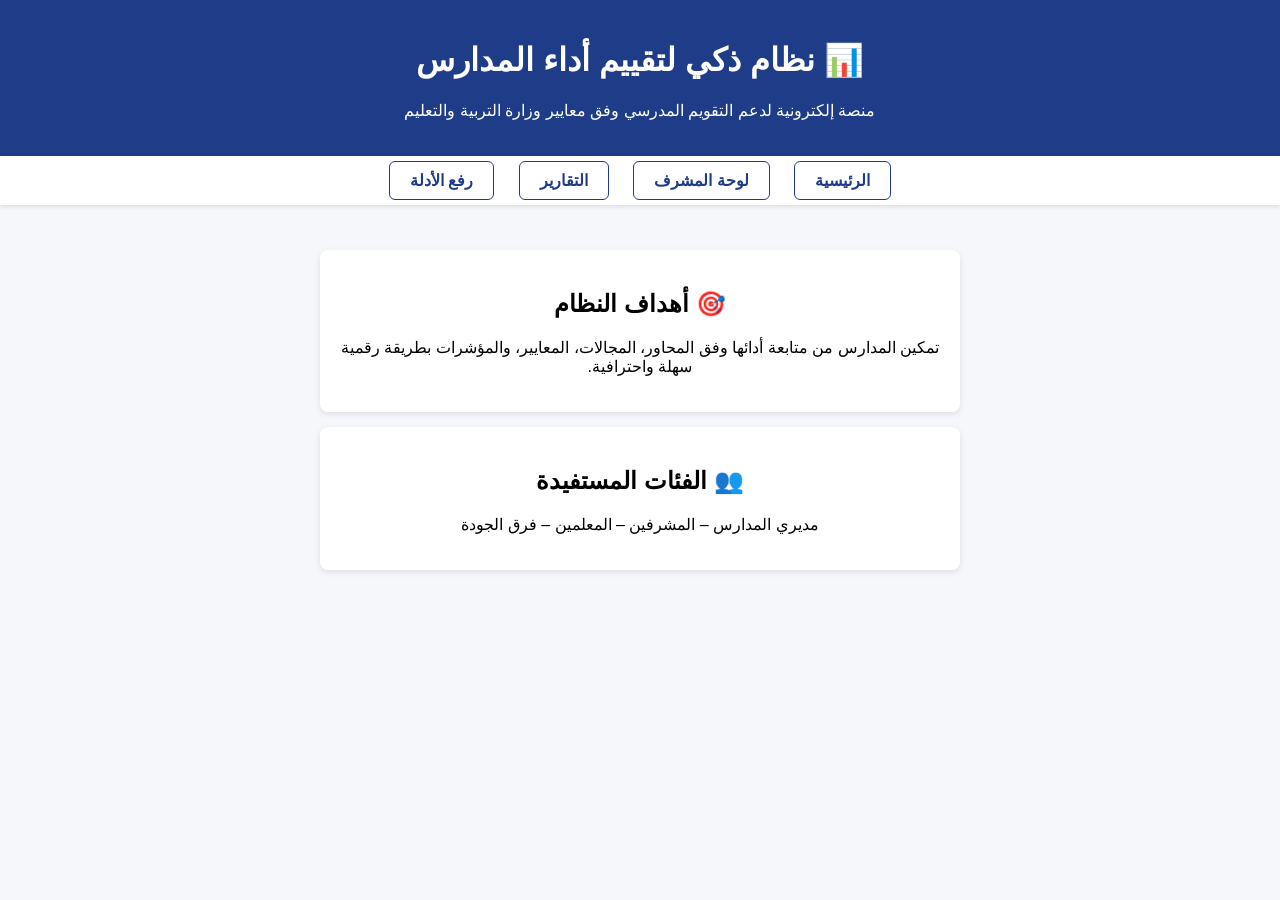
==== index.html @ 335fc374 "index.html" ====
<!DOCTYPE html>
<html lang="ar" dir="rtl">
<head>
  <meta charset="UTF-8">
  <title>نظام ذكي لتقييم أداء المدارس</title>
  <style>
    body {
      font-family: "Tahoma", Arial;
      background: #f5f7fa;
      margin: 0;
      padding: 0;
    }

    header {
      background: #1f3c88;
      color: white;
      padding: 20px;
      text-align: center;
    }

    nav {
      background: #ffffff;
      padding: 15px;
      text-align: center;
      box-shadow: 0 2px 4px rgba(0,0,0,0.1);
    }

    nav a {
      margin: 10px;
      padding: 10px 20px;
      text-decoration: none;
      color: #1f3c88;
      border: 1px solid #1f3c88;
      border-radius: 6px;
      font-weight: bold;
    }

    nav a:hover {
      background: #1f3c88;
      color: white;
    }

    main {
      padding: 30px;
      text-align: center;
    }

    .box {
      background: white;
      padding: 20px;
      margin: 15px auto;
      max-width: 600px;
      border-radius: 8px;
      box-shadow: 0 2px 6px rgba(0,0,0,0.1);
    }
  </style>
</head>

<body>

  <header>
    <h1>📊 نظام ذكي لتقييم أداء المدارس</h1>
    <p>منصة إلكترونية لدعم التقويم المدرسي وفق معايير وزارة التربية والتعليم</p>
  </header>

  <nav>
    <a href="index.html">الرئيسية</a>
    <a href="supervisor.html">لوحة المشرف</a>
    <a href="report.html">التقارير</a>
    <a href="upload.html">رفع الأدلة</a>
  </nav>

  <main>
    <div class="box">
      <h2>🎯 أهداف النظام</h2>
      <p>
        تمكين المدارس من متابعة أدائها وفق المحاور، المجالات، المعايير، والمؤشرات
        بطريقة رقمية سهلة واحترافية.
      </p>
    </div>

    <div class="box">
      <h2>👥 الفئات المستفيدة</h2>
      <p>
        مديري المدارس – المشرفين – المعلمين – فرق الجودة
      </p>
    </div>
  </main>

</body>
</html>
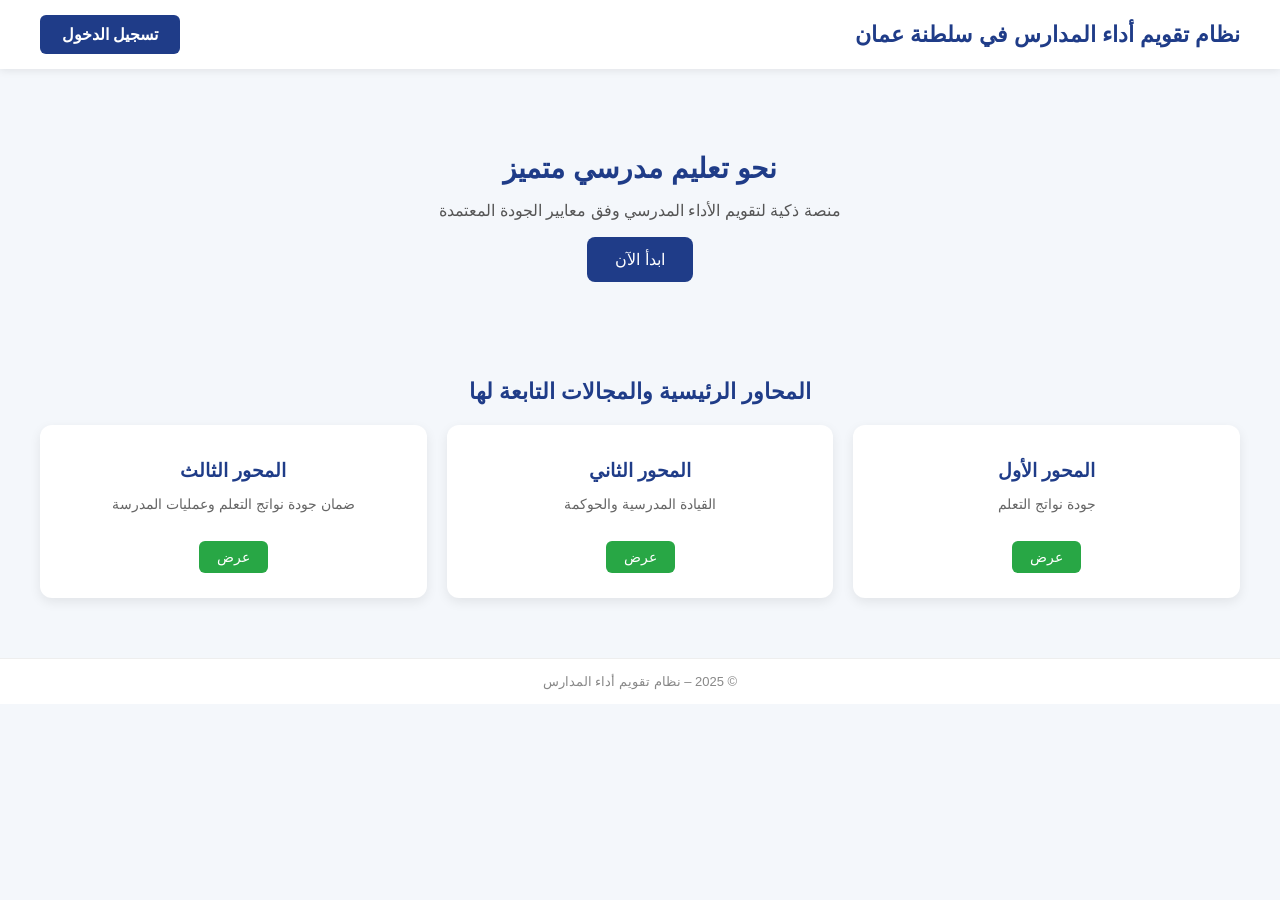
==== commit c3b62421: "index.html" ====
--- a/index.html
+++ b/index.html
@@ -2,90 +2,156 @@
 <html lang="ar" dir="rtl">
 <head>
   <meta charset="UTF-8">
-  <title>نظام ذكي لتقييم أداء المدارس</title>
+  <title>نظام تقويم أداء المدارس</title>
   <style>
     body {
+      margin: 0;
       font-family: "Tahoma", Arial;
-      background: #f5f7fa;
-      margin: 0;
-      padding: 0;
+      background: #f4f7fb;
+      color: #333;
     }
 
     header {
-      background: #1f3c88;
-      color: white;
-      padding: 20px;
-      text-align: center;
+      background: #ffffff;
+      padding: 15px 40px;
+      display: flex;
+      justify-content: space-between;
+      align-items: center;
+      box-shadow: 0 2px 8px rgba(0,0,0,0.08);
     }
 
-    nav {
-      background: #ffffff;
-      padding: 15px;
-      text-align: center;
-      box-shadow: 0 2px 4px rgba(0,0,0,0.1);
+    header h1 {
+      margin: 0;
+      font-size: 22px;
+      color: #1f3c88;
     }
 
-    nav a {
-      margin: 10px;
-      padding: 10px 20px;
+    .login-btn {
+      background: #1f3c88;
+      color: #fff;
+      padding: 10px 22px;
+      border-radius: 6px;
       text-decoration: none;
-      color: #1f3c88;
-      border: 1px solid #1f3c88;
-      border-radius: 6px;
       font-weight: bold;
     }
 
-    nav a:hover {
-      background: #1f3c88;
-      color: white;
+    .hero {
+      text-align: center;
+      padding: 60px 20px;
     }
 
-    main {
-      padding: 30px;
-      text-align: center;
+    .hero h2 {
+      font-size: 28px;
+      margin-bottom: 10px;
+      color: #1f3c88;
     }
 
-    .box {
-      background: white;
-      padding: 20px;
-      margin: 15px auto;
-      max-width: 600px;
+    .hero p {
+      font-size: 16px;
+      color: #555;
+      margin-bottom: 30px;
+    }
+
+    .hero a {
+      background: #1f3c88;
+      color: #fff;
+      padding: 14px 28px;
       border-radius: 8px;
-      box-shadow: 0 2px 6px rgba(0,0,0,0.1);
+      text-decoration: none;
+      font-size: 16px;
+    }
+
+    .section-title {
+      text-align: center;
+      margin: 50px 0 20px;
+      font-size: 22px;
+      color: #1f3c88;
+    }
+
+    .cards {
+      display: grid;
+      grid-template-columns: repeat(auto-fit, minmax(260px, 1fr));
+      gap: 20px;
+      padding: 0 40px 60px;
+    }
+
+    .card {
+      background: #ffffff;
+      border-radius: 12px;
+      padding: 25px;
+      text-align: center;
+      box-shadow: 0 4px 12px rgba(0,0,0,0.08);
+    }
+
+    .card h3 {
+      margin: 10px 0;
+      color: #1f3c88;
+    }
+
+    .card p {
+      font-size: 14px;
+      color: #666;
+    }
+
+    .card a {
+      display: inline-block;
+      margin-top: 15px;
+      background: #28a745;
+      color: #fff;
+      padding: 8px 18px;
+      border-radius: 6px;
+      text-decoration: none;
+      font-size: 14px;
+    }
+
+    footer {
+      background: #ffffff;
+      text-align: center;
+      padding: 15px;
+      color: #888;
+      font-size: 13px;
+      border-top: 1px solid #eee;
     }
   </style>
 </head>
-
 <body>
 
   <header>
-    <h1>📊 نظام ذكي لتقييم أداء المدارس</h1>
-    <p>منصة إلكترونية لدعم التقويم المدرسي وفق معايير وزارة التربية والتعليم</p>
+    <h1>نظام تقويم أداء المدارس في سلطنة عمان</h1>
+    <a href="login.html" class="login-btn">تسجيل الدخول</a>
   </header>
 
-  <nav>
-    <a href="index.html">الرئيسية</a>
-    <a href="supervisor.html">لوحة المشرف</a>
-    <a href="report.html">التقارير</a>
-    <a href="upload.html">رفع الأدلة</a>
-  </nav>
+  <section class="hero">
+    <h2>نحو تعليم مدرسي متميز</h2>
+    <p>منصة ذكية لتقويم الأداء المدرسي وفق معايير الجودة المعتمدة</p>
+    <a href="login.html">ابدأ الآن</a>
+  </section>
 
-  <main>
-    <div class="box">
-      <h2>🎯 أهداف النظام</h2>
-      <p>
-        تمكين المدارس من متابعة أدائها وفق المحاور، المجالات، المعايير، والمؤشرات
-        بطريقة رقمية سهلة واحترافية.
-      </p>
+  <h3 class="section-title">المحاور الرئيسية والمجالات التابعة لها</h3>
+
+  <section class="cards">
+    <div class="card">
+      <h3>المحور الأول</h3>
+      <p>جودة نواتج التعلم</p>
+      <a href="#">عرض</a>
     </div>
 
-    <div class="box">
-      <h2>👥 الفئات المستفيدة</h2>
-      <p>
-        مديري المدارس – المشرفين – المعلمين – فرق الجودة
-      </p>
+    <div class="card">
+      <h3>المحور الثاني</h3>
+      <p>القيادة المدرسية والحوكمة</p>
+      <a href="#">عرض</a>
     </div>
-  </main>
+
+    <div class="card">
+      <h3>المحور الثالث</h3>
+      <p>ضمان جودة نواتج التعلم وعمليات المدرسة</p>
+      <a href="#">عرض</a>
+    </div>
+  </section>
+
+  <footer>
+    © 2025 – نظام تقويم أداء المدارس
+  </footer>
 
 </body>
 </html>
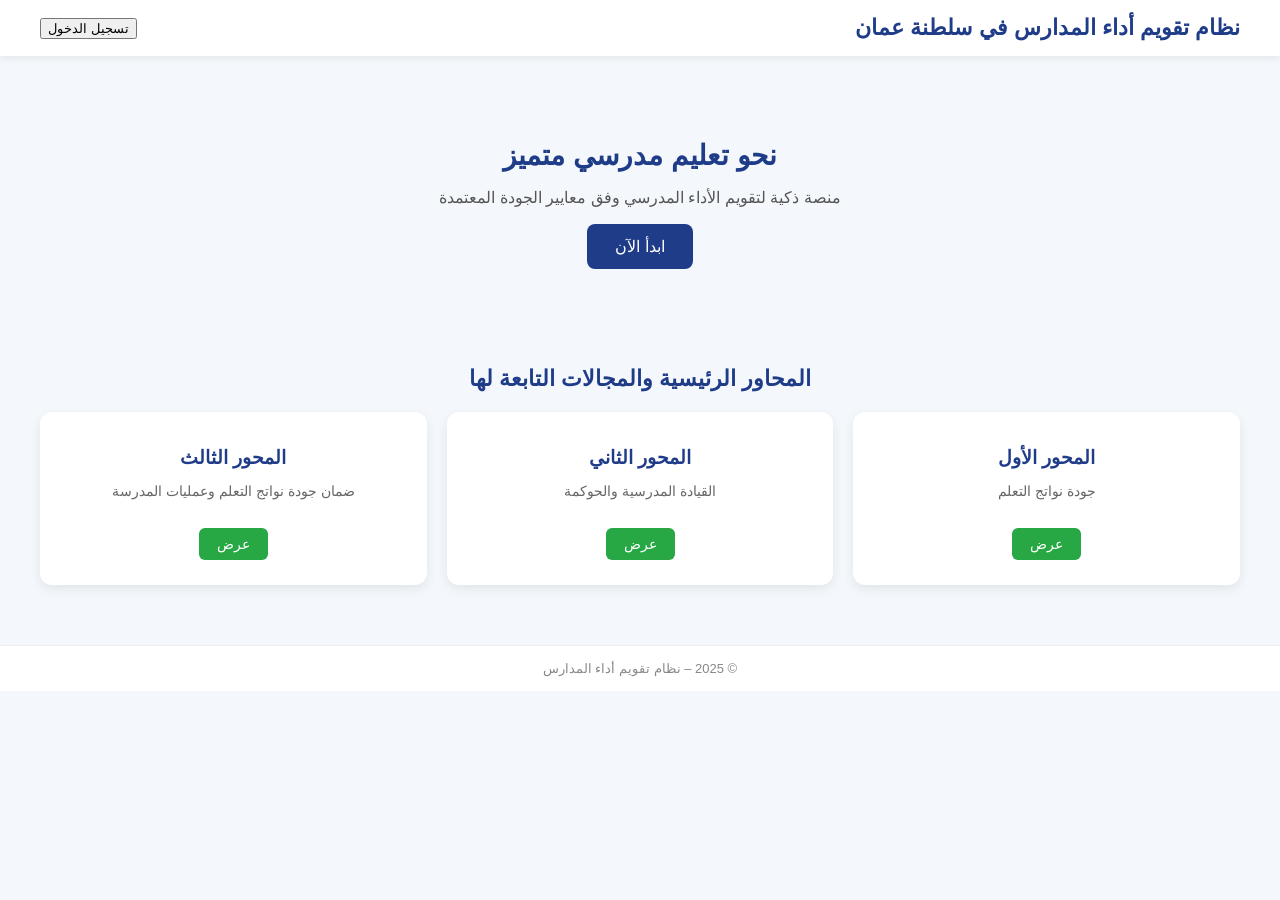
==== commit 20011eef: "index.html" ====
--- a/index.html
+++ b/index.html
@@ -118,7 +118,7 @@
 
   <header>
     <h1>نظام تقويم أداء المدارس في سلطنة عمان</h1>
-    <a href="login.html" class="login-btn">تسجيل الدخول</a>
+    <button onclick="location.href='login.html'">تسجيل الدخول</button>
   </header>
 
   <section class="hero">
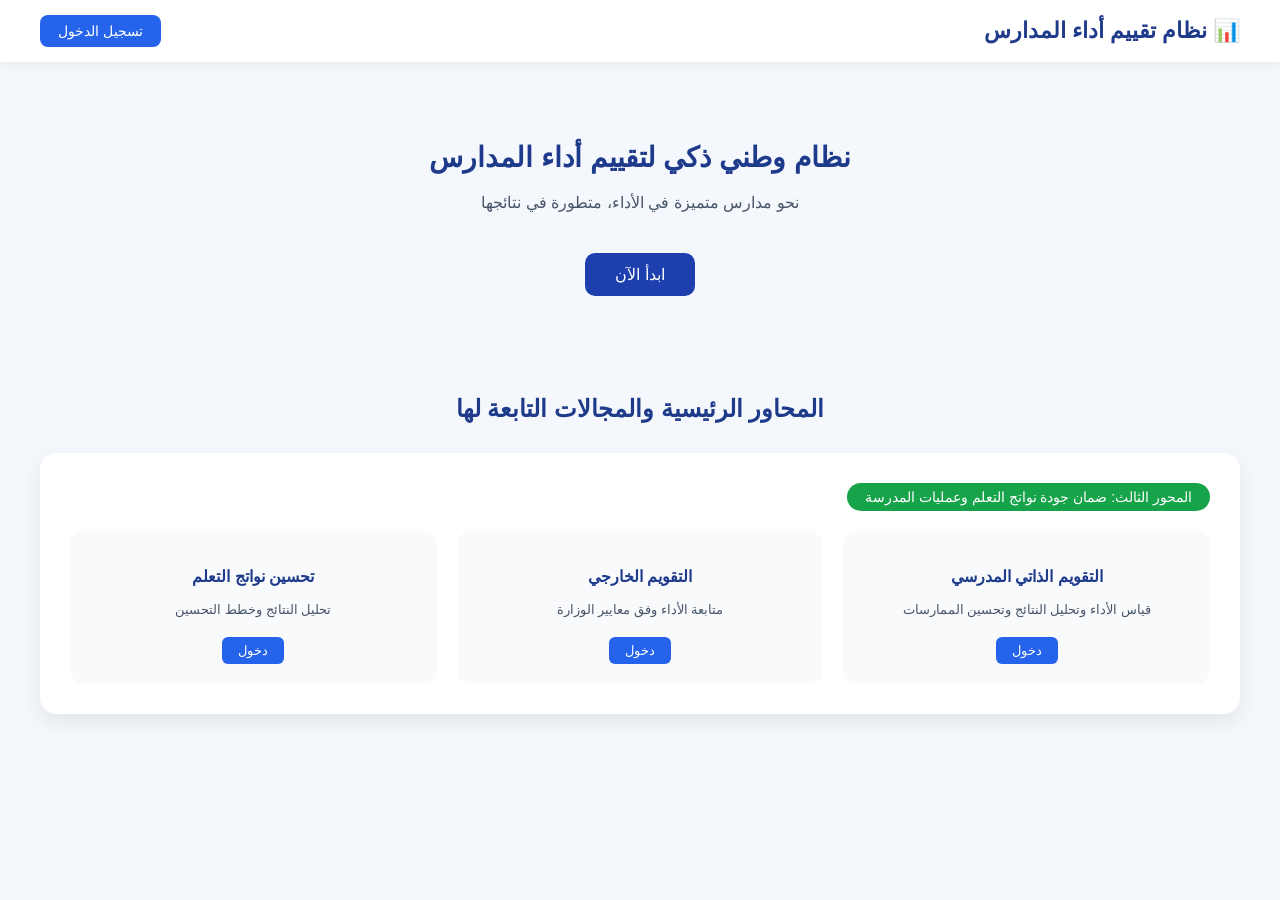
==== commit 44d8c19e: "index.html" ====
--- a/index.html
+++ b/index.html
@@ -1,157 +1,180 @@
 <!DOCTYPE html>
 <html lang="ar" dir="rtl">
 <head>
-  <meta charset="UTF-8">
-  <title>نظام تقويم أداء المدارس</title>
-  <style>
-    body {
-      margin: 0;
-      font-family: "Tahoma", Arial;
-      background: #f4f7fb;
-      color: #333;
-    }
+<meta charset="UTF-8">
+<title>نظام تقييم أداء المدارس</title>
 
-    header {
-      background: #ffffff;
-      padding: 15px 40px;
-      display: flex;
-      justify-content: space-between;
-      align-items: center;
-      box-shadow: 0 2px 8px rgba(0,0,0,0.08);
-    }
+<style>
+body {
+  margin: 0;
+  font-family: "Tahoma", Arial;
+  background: #f4f7fb;
+  color: #1e293b;
+}
 
-    header h1 {
-      margin: 0;
-      font-size: 22px;
-      color: #1f3c88;
-    }
+/* الشريط العلوي */
+header {
+  background: #ffffff;
+  padding: 15px 40px;
+  display: flex;
+  justify-content: space-between;
+  align-items: center;
+  box-shadow: 0 4px 10px rgba(0,0,0,0.05);
+}
 
-    .login-btn {
-      background: #1f3c88;
-      color: #fff;
-      padding: 10px 22px;
-      border-radius: 6px;
-      text-decoration: none;
-      font-weight: bold;
-    }
+.logo {
+  font-size: 22px;
+  font-weight: bold;
+  color: #1e3a8a;
+}
 
-    .hero {
-      text-align: center;
-      padding: 60px 20px;
-    }
+.login-btn {
+  background: #2563eb;
+  color: white;
+  padding: 8px 18px;
+  border-radius: 8px;
+  text-decoration: none;
+  font-size: 14px;
+}
 
-    .hero h2 {
-      font-size: 28px;
-      margin-bottom: 10px;
-      color: #1f3c88;
-    }
+/* الهيرو */
+.hero {
+  text-align: center;
+  padding: 60px 20px 40px;
+}
 
-    .hero p {
-      font-size: 16px;
-      color: #555;
-      margin-bottom: 30px;
-    }
+.hero h1 {
+  font-size: 28px;
+  color: #1e3a8a;
+}
 
-    .hero a {
-      background: #1f3c88;
-      color: #fff;
-      padding: 14px 28px;
-      border-radius: 8px;
-      text-decoration: none;
-      font-size: 16px;
-    }
+.hero p {
+  margin-top: 10px;
+  color: #475569;
+}
 
-    .section-title {
-      text-align: center;
-      margin: 50px 0 20px;
-      font-size: 22px;
-      color: #1f3c88;
-    }
+.hero .main-btn {
+  margin-top: 25px;
+  display: inline-block;
+  background: #1e40af;
+  color: white;
+  padding: 12px 30px;
+  border-radius: 10px;
+  text-decoration: none;
+  font-size: 16px;
+}
 
-    .cards {
-      display: grid;
-      grid-template-columns: repeat(auto-fit, minmax(260px, 1fr));
-      gap: 20px;
-      padding: 0 40px 60px;
-    }
+/* المحاور */
+.section {
+  padding: 40px;
+  max-width: 1200px;
+  margin: auto;
+}
 
-    .card {
-      background: #ffffff;
-      border-radius: 12px;
-      padding: 25px;
-      text-align: center;
-      box-shadow: 0 4px 12px rgba(0,0,0,0.08);
-    }
+.section h2 {
+  text-align: center;
+  color: #1e3a8a;
+  margin-bottom: 30px;
+}
 
-    .card h3 {
-      margin: 10px 0;
-      color: #1f3c88;
-    }
+/* كروت المحاور */
+.axis-card {
+  background: white;
+  border-radius: 16px;
+  padding: 30px;
+  margin-bottom: 30px;
+  box-shadow: 0 8px 20px rgba(0,0,0,0.08);
+}
 
-    .card p {
-      font-size: 14px;
-      color: #666;
-    }
+.axis-title {
+  background: #16a34a;
+  color: white;
+  display: inline-block;
+  padding: 6px 18px;
+  border-radius: 20px;
+  margin-bottom: 20px;
+  font-size: 14px;
+}
 
-    .card a {
-      display: inline-block;
-      margin-top: 15px;
-      background: #28a745;
-      color: #fff;
-      padding: 8px 18px;
-      border-radius: 6px;
-      text-decoration: none;
-      font-size: 14px;
-    }
+/* المجالات */
+.domains {
+  display: grid;
+  grid-template-columns: repeat(auto-fit, minmax(260px, 1fr));
+  gap: 20px;
+}
 
-    footer {
-      background: #ffffff;
-      text-align: center;
-      padding: 15px;
-      color: #888;
-      font-size: 13px;
-      border-top: 1px solid #eee;
-    }
-  </style>
+.domain {
+  background: #f8fafc;
+  border-radius: 14px;
+  padding: 20px;
+  text-align: center;
+}
+
+.domain h3 {
+  color: #1e3a8a;
+  font-size: 16px;
+}
+
+.domain p {
+  font-size: 13px;
+  color: #475569;
+  margin: 10px 0;
+}
+
+.domain a {
+  display: inline-block;
+  margin-top: 10px;
+  background: #2563eb;
+  color: white;
+  padding: 6px 16px;
+  border-radius: 6px;
+  text-decoration: none;
+  font-size: 13px;
+}
+</style>
 </head>
+
 <body>
 
-  <header>
-    <h1>نظام تقويم أداء المدارس في سلطنة عمان</h1>
-    <button onclick="location.href='login.html'">تسجيل الدخول</button>
-  </header>
+<header>
+  <div class="logo">📊 نظام تقييم أداء المدارس</div>
+  <a class="login-btn" href="login.html">تسجيل الدخول</a>
+</header>
 
-  <section class="hero">
-    <h2>نحو تعليم مدرسي متميز</h2>
-    <p>منصة ذكية لتقويم الأداء المدرسي وفق معايير الجودة المعتمدة</p>
-    <a href="login.html">ابدأ الآن</a>
-  </section>
+<div class="hero">
+  <h1>نظام وطني ذكي لتقييم أداء المدارس</h1>
+  <p>نحو مدارس متميزة في الأداء، متطورة في نتائجها</p>
+  <a class="main-btn" href="login.html">ابدأ الآن</a>
+</div>
 
-  <h3 class="section-title">المحاور الرئيسية والمجالات التابعة لها</h3>
+<div class="section">
+  <h2>المحاور الرئيسية والمجالات التابعة لها</h2>
 
-  <section class="cards">
-    <div class="card">
-      <h3>المحور الأول</h3>
-      <p>جودة نواتج التعلم</p>
-      <a href="#">عرض</a>
+  <div class="axis-card">
+    <div class="axis-title">المحور الثالث: ضمان جودة نواتج التعلم وعمليات المدرسة</div>
+
+    <div class="domains">
+      <div class="domain">
+        <h3>التقويم الذاتي المدرسي</h3>
+        <p>قياس الأداء وتحليل النتائج وتحسين الممارسات</p>
+        <a href="login.html">دخول</a>
+      </div>
+
+      <div class="domain">
+        <h3>التقويم الخارجي</h3>
+        <p>متابعة الأداء وفق معايير الوزارة</p>
+        <a href="login.html">دخول</a>
+      </div>
+
+      <div class="domain">
+        <h3>تحسين نواتج التعلم</h3>
+        <p>تحليل النتائج وخطط التحسين</p>
+        <a href="login.html">دخول</a>
+      </div>
     </div>
+  </div>
 
-    <div class="card">
-      <h3>المحور الثاني</h3>
-      <p>القيادة المدرسية والحوكمة</p>
-      <a href="#">عرض</a>
-    </div>
-
-    <div class="card">
-      <h3>المحور الثالث</h3>
-      <p>ضمان جودة نواتج التعلم وعمليات المدرسة</p>
-      <a href="#">عرض</a>
-    </div>
-  </section>
-
-  <footer>
-    © 2025 – نظام تقويم أداء المدارس
-  </footer>
+</div>
 
 </body>
 </html>
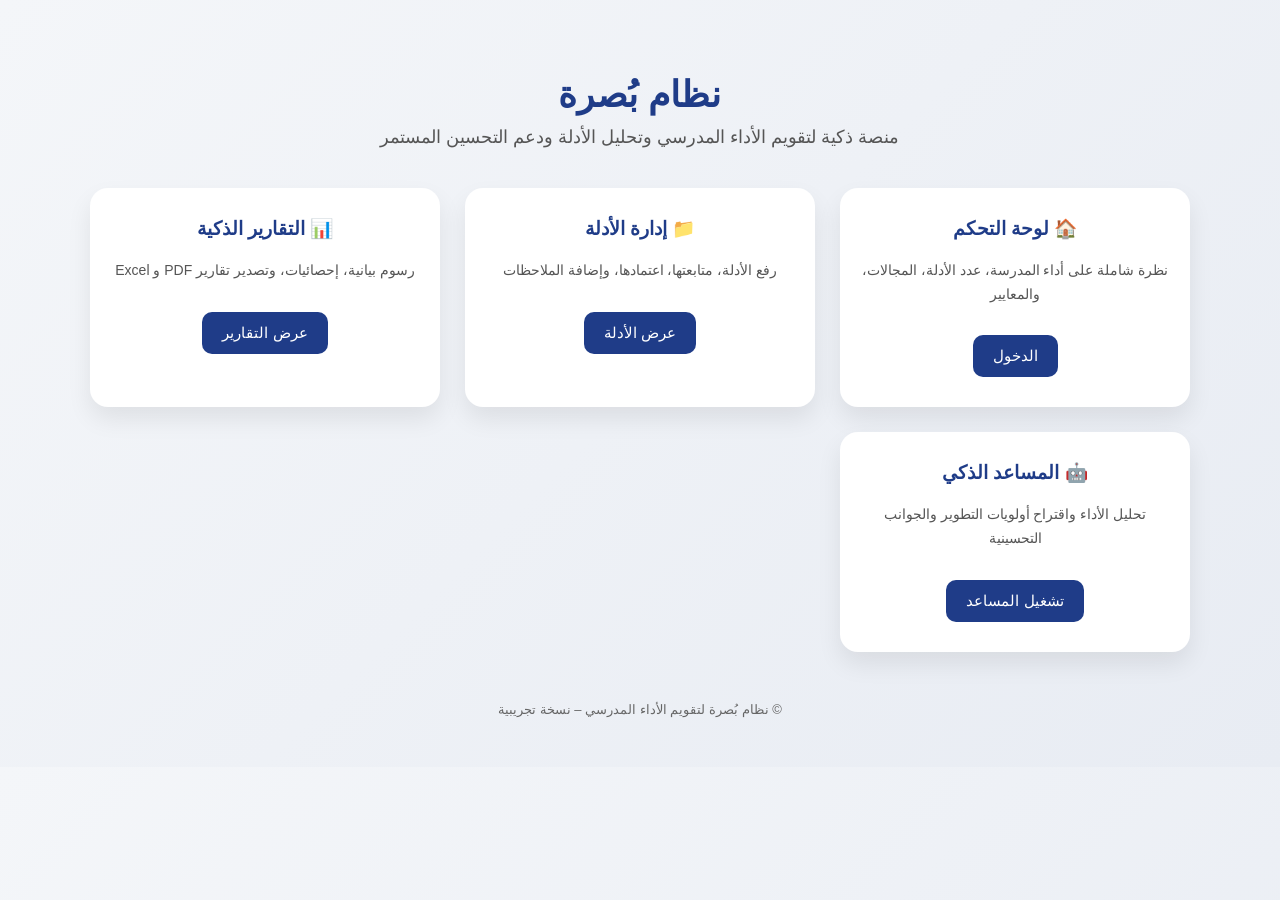
==== commit 03fe0fad: "index.html" ====
--- a/index.html
+++ b/index.html
@@ -2,176 +2,128 @@
 <html lang="ar" dir="rtl">
 <head>
 <meta charset="UTF-8">
-<title>نظام تقييم أداء المدارس</title>
+<title>نظام بُصرة لتقويم الأداء المدرسي</title>
 
 <style>
-body {
-  margin: 0;
-  font-family: "Tahoma", Arial;
-  background: #f4f7fb;
-  color: #1e293b;
+body{
+  margin:0;
+  font-family:Tahoma, Arial;
+  background:linear-gradient(135deg,#f4f6f9,#e8ecf3);
 }
 
-/* الشريط العلوي */
-header {
-  background: #ffffff;
-  padding: 15px 40px;
-  display: flex;
-  justify-content: space-between;
-  align-items: center;
-  box-shadow: 0 4px 10px rgba(0,0,0,0.05);
+.container{
+  max-width:1100px;
+  margin:auto;
+  padding:50px 20px;
+  text-align:center;
 }
 
-.logo {
-  font-size: 22px;
-  font-weight: bold;
-  color: #1e3a8a;
+h1{
+  color:#1f3c88;
+  font-size:36px;
+  margin-bottom:10px;
 }
 
-.login-btn {
-  background: #2563eb;
-  color: white;
-  padding: 8px 18px;
-  border-radius: 8px;
-  text-decoration: none;
-  font-size: 14px;
+.subtitle{
+  font-size:18px;
+  color:#555;
+  margin-bottom:40px;
 }
 
-/* الهيرو */
-.hero {
-  text-align: center;
-  padding: 60px 20px 40px;
+.cards{
+  display:grid;
+  grid-template-columns:repeat(auto-fit,minmax(260px,1fr));
+  gap:25px;
 }
 
-.hero h1 {
-  font-size: 28px;
-  color: #1e3a8a;
+.card{
+  background:#fff;
+  padding:30px 20px;
+  border-radius:18px;
+  box-shadow:0 12px 25px rgba(0,0,0,.08);
 }
 
-.hero p {
-  margin-top: 10px;
-  color: #475569;
+.card h3{
+  color:#1f3c88;
+  margin-top:0;
 }
 
-.hero .main-btn {
-  margin-top: 25px;
-  display: inline-block;
-  background: #1e40af;
-  color: white;
-  padding: 12px 30px;
-  border-radius: 10px;
-  text-decoration: none;
-  font-size: 16px;
+.card p{
+  font-size:14px;
+  color:#555;
+  line-height:1.7;
 }
 
-/* المحاور */
-.section {
-  padding: 40px;
-  max-width: 1200px;
-  margin: auto;
+.card a{
+  display:inline-block;
+  margin-top:15px;
+  background:#1f3c88;
+  color:#fff;
+  padding:12px 20px;
+  border-radius:10px;
+  text-decoration:none;
+  font-size:15px;
 }
 
-.section h2 {
-  text-align: center;
-  color: #1e3a8a;
-  margin-bottom: 30px;
+.card a:hover{
+  background:#2563eb;
 }
 
-/* كروت المحاور */
-.axis-card {
-  background: white;
-  border-radius: 16px;
-  padding: 30px;
-  margin-bottom: 30px;
-  box-shadow: 0 8px 20px rgba(0,0,0,0.08);
-}
-
-.axis-title {
-  background: #16a34a;
-  color: white;
-  display: inline-block;
-  padding: 6px 18px;
-  border-radius: 20px;
-  margin-bottom: 20px;
-  font-size: 14px;
-}
-
-/* المجالات */
-.domains {
-  display: grid;
-  grid-template-columns: repeat(auto-fit, minmax(260px, 1fr));
-  gap: 20px;
-}
-
-.domain {
-  background: #f8fafc;
-  border-radius: 14px;
-  padding: 20px;
-  text-align: center;
-}
-
-.domain h3 {
-  color: #1e3a8a;
-  font-size: 16px;
-}
-
-.domain p {
-  font-size: 13px;
-  color: #475569;
-  margin: 10px 0;
-}
-
-.domain a {
-  display: inline-block;
-  margin-top: 10px;
-  background: #2563eb;
-  color: white;
-  padding: 6px 16px;
-  border-radius: 6px;
-  text-decoration: none;
-  font-size: 13px;
+.footer{
+  margin-top:50px;
+  font-size:13px;
+  color:#666;
 }
 </style>
 </head>
 
 <body>
 
-<header>
-  <div class="logo">📊 نظام تقييم أداء المدارس</div>
-  <a class="login-btn" href="login.html">تسجيل الدخول</a>
-</header>
+<div class="container">
 
-<div class="hero">
-  <h1>نظام وطني ذكي لتقييم أداء المدارس</h1>
-  <p>نحو مدارس متميزة في الأداء، متطورة في نتائجها</p>
-  <a class="main-btn" href="login.html">ابدأ الآن</a>
-</div>
+  <h1>نظام بُصرة</h1>
+  <div class="subtitle">
+    منصة ذكية لتقويم الأداء المدرسي وتحليل الأدلة ودعم التحسين المستمر
+  </div>
 
-<div class="section">
-  <h2>المحاور الرئيسية والمجالات التابعة لها</h2>
+  <div class="cards">
 
-  <div class="axis-card">
-    <div class="axis-title">المحور الثالث: ضمان جودة نواتج التعلم وعمليات المدرسة</div>
+    <div class="card">
+      <h3>🏠 لوحة التحكم</h3>
+      <p>
+        نظرة شاملة على أداء المدرسة، عدد الأدلة، المجالات، والمعايير
+      </p>
+      <a href="dashboard.html">الدخول</a>
+    </div>
 
-    <div class="domains">
-      <div class="domain">
-        <h3>التقويم الذاتي المدرسي</h3>
-        <p>قياس الأداء وتحليل النتائج وتحسين الممارسات</p>
-        <a href="login.html">دخول</a>
-      </div>
+    <div class="card">
+      <h3>📁 إدارة الأدلة</h3>
+      <p>
+        رفع الأدلة، متابعتها، اعتمادها، وإضافة الملاحظات
+      </p>
+      <a href="evidence.html">عرض الأدلة</a>
+    </div>
 
-      <div class="domain">
-        <h3>التقويم الخارجي</h3>
-        <p>متابعة الأداء وفق معايير الوزارة</p>
-        <a href="login.html">دخول</a>
-      </div>
+    <div class="card">
+      <h3>📊 التقارير الذكية</h3>
+      <p>
+        رسوم بيانية، إحصائيات، وتصدير تقارير PDF و Excel
+      </p>
+      <a href="report.html">عرض التقارير</a>
+    </div>
 
-      <div class="domain">
-        <h3>تحسين نواتج التعلم</h3>
-        <p>تحليل النتائج وخطط التحسين</p>
-        <a href="login.html">دخول</a>
-      </div>
+    <div class="card">
+      <h3>🤖 المساعد الذكي</h3>
+      <p>
+        تحليل الأداء واقتراح أولويات التطوير والجوانب التحسينية
+      </p>
+      <a href="assistant.html">تشغيل المساعد</a>
     </div>
+
+  </div>
+
+  <div class="footer">
+    © نظام بُصرة لتقويم الأداء المدرسي – نسخة تجريبية
   </div>
 
 </div>
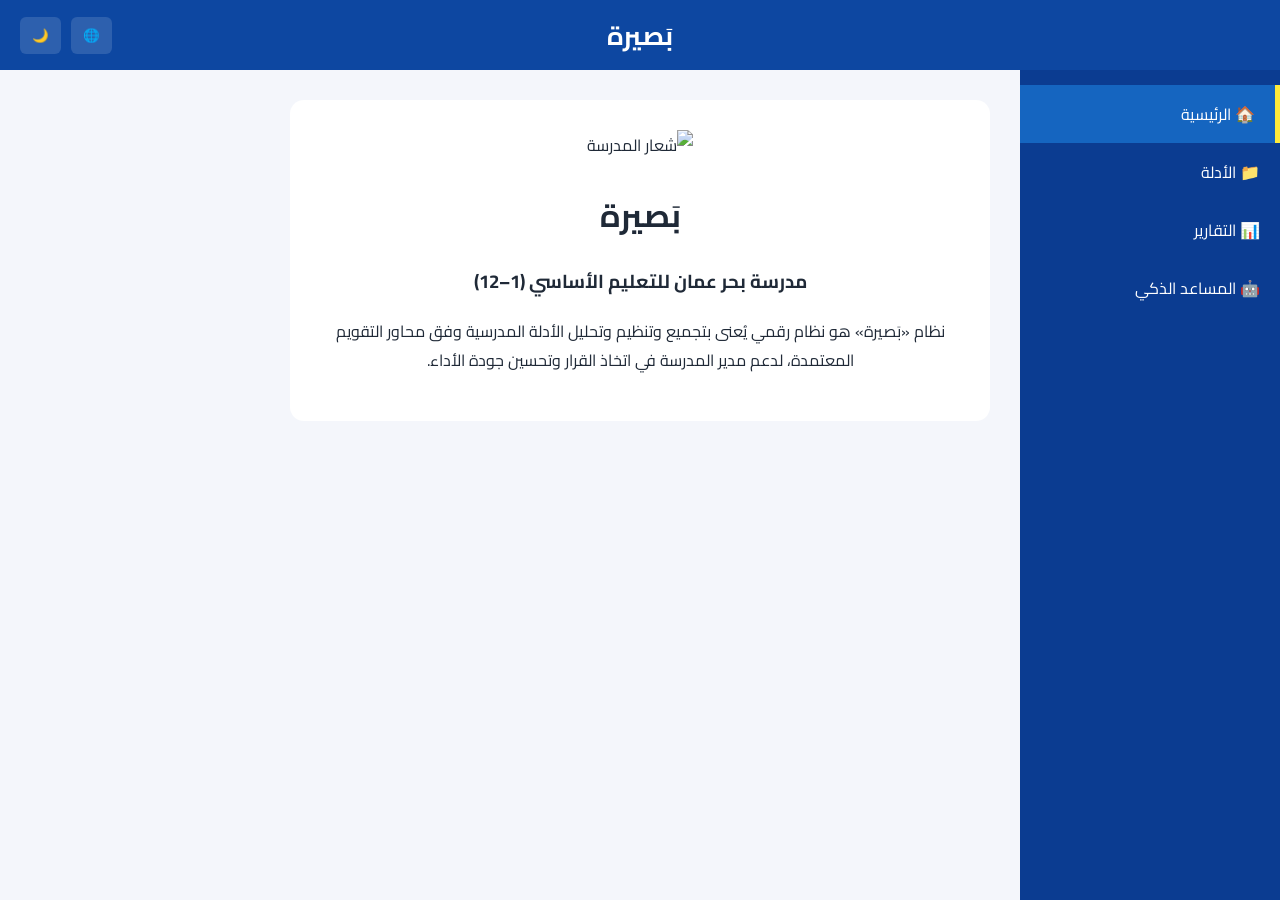
==== commit 9ed7e57f: "index.html" ====
--- a/index.html
+++ b/index.html
@@ -2,131 +2,178 @@
 <html lang="ar" dir="rtl">
 <head>
 <meta charset="UTF-8">
-<title>نظام بُصرة لتقويم الأداء المدرسي</title>
+<title>بَصيرة</title>
+<link href="https://fonts.googleapis.com/css2?family=Cairo:wght@400;600;700&display=swap" rel="stylesheet">
 
 <style>
-body{
-  margin:0;
-  font-family:Tahoma, Arial;
-  background:linear-gradient(135deg,#f4f6f9,#e8ecf3);
+:root{
+  --main:#0d47a1;
+  --bg:#f4f6fb;
+  --card:#ffffff;
+  --text:#1f2937;
+}
+body.dark{
+  --bg:#0f172a;
+  --card:#1e293b;
+  --text:#e5e7eb;
 }
 
-.container{
-  max-width:1100px;
-  margin:auto;
-  padding:50px 20px;
-  text-align:center;
+*{box-sizing:border-box;font-family:'Cairo',sans-serif}
+body{margin:0;background:var(--bg);color:var(--text);transition:.3s}
+
+.topbar{
+  height:70px;
+  background:var(--main);
+  color:#fff;
+  display:flex;
+  align-items:center;
+  justify-content:center;
+  position:relative;
+  font-size:26px;
+  font-weight:700;
 }
 
-h1{
-  color:#1f3c88;
-  font-size:36px;
-  margin-bottom:10px;
+.topbar .actions{
+  position:absolute;
+  left:20px;
+  display:flex;
+  gap:10px;
 }
 
-.subtitle{
-  font-size:18px;
-  color:#555;
-  margin-bottom:40px;
+.topbar button{
+  background:#ffffff22;
+  border:none;
+  color:#fff;
+  padding:6px 12px;
+  border-radius:6px;
+  cursor:pointer;
 }
 
-.cards{
-  display:grid;
-  grid-template-columns:repeat(auto-fit,minmax(260px,1fr));
-  gap:25px;
+.layout{display:flex}
+
+.sidebar{
+  width:260px;
+  background:#0b3c91;
+  min-height:calc(100vh - 70px);
+  padding-top:15px;
 }
 
-.card{
-  background:#fff;
-  padding:30px 20px;
-  border-radius:18px;
-  box-shadow:0 12px 25px rgba(0,0,0,.08);
+.sidebar a{
+  display:flex;
+  align-items:center;
+  gap:10px;
+  padding:14px 20px;
+  color:#fff;
+  text-decoration:none;
+  cursor:pointer;
+  font-size:16px;
 }
 
-.card h3{
-  color:#1f3c88;
-  margin-top:0;
+.sidebar a.active,
+.sidebar a:hover{
+  background:#1565c0;
+  border-right:5px solid #ffeb3b;
 }
 
-.card p{
-  font-size:14px;
-  color:#555;
-  line-height:1.7;
+.content{
+  flex:1;
+  padding:30px;
 }
 
-.card a{
-  display:inline-block;
-  margin-top:15px;
-  background:#1f3c88;
-  color:#fff;
-  padding:12px 20px;
-  border-radius:10px;
-  text-decoration:none;
-  font-size:15px;
+.section{display:none}
+.section.active{display:block}
+
+.card{
+  background:var(--card);
+  border-radius:14px;
+  padding:30px;
+  max-width:700px;
 }
 
-.card a:hover{
-  background:#2563eb;
+.center{text-align:center}
+.logo{
+  width:120px;
+  margin-bottom:15px;
 }
-
-.footer{
-  margin-top:50px;
-  font-size:13px;
-  color:#666;
-}
+h1{margin:10px 0}
+p{line-height:1.8}
 </style>
 </head>
 
 <body>
 
-<div class="container">
+<div class="topbar">
+  بَصيرة
+  <div class="actions">
+    <button onclick="toggleLang()">🌐</button>
+    <button onclick="toggleMode()">🌙</button>
+  </div>
+</div>
 
-  <h1>نظام بُصرة</h1>
-  <div class="subtitle">
-    منصة ذكية لتقويم الأداء المدرسي وتحليل الأدلة ودعم التحسين المستمر
+<div class="layout">
+
+<div class="sidebar">
+  <a class="active" onclick="showSection('home',this)">🏠 الرئيسية</a>
+  <a onclick="showSection('evidence',this)">📁 الأدلة</a>
+  <a onclick="showSection('reports',this)">📊 التقارير</a>
+  <a onclick="showSection('ai',this)">🤖 المساعد الذكي</a>
+</div>
+
+<div class="content">
+
+<!-- الرئيسية -->
+<div id="home" class="section active">
+  <div class="card center">
+    <img src="school-logo.png" class="logo" alt="شعار المدرسة">
+    <h1>بَصيرة</h1>
+    <h3>مدرسة بحر عمان للتعليم الأساسي (1–12)</h3>
+    <p>
+      نظام «بَصيرة» هو نظام رقمي يُعنى بتجميع وتنظيم
+      وتحليل الأدلة المدرسية وفق محاور التقويم المعتمدة،
+      لدعم مدير المدرسة في اتخاذ القرار وتحسين جودة الأداء.
+    </p>
   </div>
+</div>
 
-  <div class="cards">
+<!-- الأدلة -->
+<div id="evidence" class="section">
+  <h2>الأدلة المدرسية</h2>
+  <p>هنا سيتم عرض جميع الأدلة حسب الأقسام والمجالات.</p>
+</div>
 
-    <div class="card">
-      <h3>🏠 لوحة التحكم</h3>
-      <p>
-        نظرة شاملة على أداء المدرسة، عدد الأدلة، المجالات، والمعايير
-      </p>
-      <a href="dashboard.html">الدخول</a>
-    </div>
+<!-- التقارير -->
+<div id="reports" class="section">
+  <h2>التقارير</h2>
+  <p>تقارير إحصائية وتحليلية حول الأدلة وحالاتها.</p>
+</div>
 
-    <div class="card">
-      <h3>📁 إدارة الأدلة</h3>
-      <p>
-        رفع الأدلة، متابعتها، اعتمادها، وإضافة الملاحظات
-      </p>
-      <a href="evidence.html">عرض الأدلة</a>
-    </div>
-
-    <div class="card">
-      <h3>📊 التقارير الذكية</h3>
-      <p>
-        رسوم بيانية، إحصائيات، وتصدير تقارير PDF و Excel
-      </p>
-      <a href="report.html">عرض التقارير</a>
-    </div>
-
-    <div class="card">
-      <h3>🤖 المساعد الذكي</h3>
-      <p>
-        تحليل الأداء واقتراح أولويات التطوير والجوانب التحسينية
-      </p>
-      <a href="assistant.html">تشغيل المساعد</a>
-    </div>
-
-  </div>
-
-  <div class="footer">
-    © نظام بُصرة لتقويم الأداء المدرسي – نسخة تجريبية
-  </div>
+<!-- المساعد الذكي -->
+<div id="ai" class="section">
+  <h2>المساعد الذكي</h2>
+  <p>مساعد ذكي لدعم مدير المدرسة في التحليل والتقويم.</p>
+</div>
 
 </div>
+</div>
+
+<script>
+function showSection(id,el){
+  document.querySelectorAll('.section').forEach(s=>s.classList.remove('active'));
+  document.getElementById(id).classList.add('active');
+  document.querySelectorAll('.sidebar a').forEach(a=>a.classList.remove('active'));
+  el.classList.add('active');
+}
+
+function toggleMode(){
+  document.body.classList.toggle('dark');
+}
+
+let lang='ar';
+function toggleLang(){
+  lang = lang==='ar'?'en':'ar';
+  document.documentElement.dir = lang==='ar'?'rtl':'ltr';
+}
+</script>
 
 </body>
 </html>
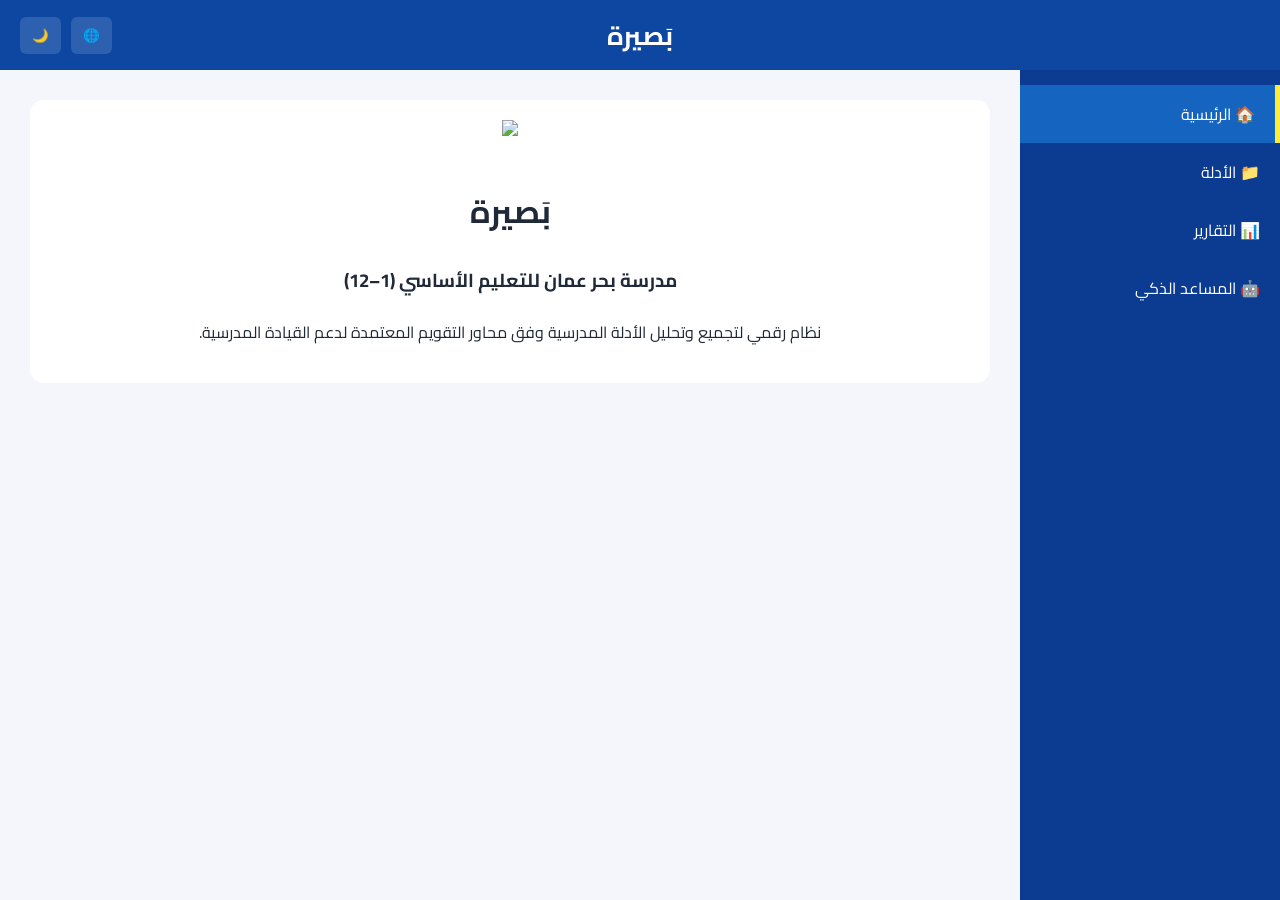
==== commit fc386b76: "index.html" ====
--- a/index.html
+++ b/index.html
@@ -11,6 +11,9 @@
   --bg:#f4f6fb;
   --card:#ffffff;
   --text:#1f2937;
+  --approved:#2e7d32;
+  --pending:#f9a825;
+  --rejected:#c62828;
 }
 body.dark{
   --bg:#0f172a;
@@ -22,81 +25,90 @@
 body{margin:0;background:var(--bg);color:var(--text);transition:.3s}
 
 .topbar{
-  height:70px;
-  background:var(--main);
-  color:#fff;
-  display:flex;
-  align-items:center;
-  justify-content:center;
-  position:relative;
-  font-size:26px;
-  font-weight:700;
-}
-
-.topbar .actions{
-  position:absolute;
-  left:20px;
-  display:flex;
-  gap:10px;
-}
-
+  height:70px;background:var(--main);color:#fff;
+  display:flex;align-items:center;justify-content:center;
+  position:relative;font-size:26px;font-weight:700;
+}
+.topbar .actions{position:absolute;left:20px;display:flex;gap:10px}
 .topbar button{
-  background:#ffffff22;
-  border:none;
-  color:#fff;
-  padding:6px 12px;
-  border-radius:6px;
-  cursor:pointer;
+  background:#ffffff22;border:none;color:#fff;
+  padding:6px 12px;border-radius:6px;cursor:pointer
 }
 
 .layout{display:flex}
 
 .sidebar{
-  width:260px;
-  background:#0b3c91;
-  min-height:calc(100vh - 70px);
-  padding-top:15px;
-}
-
+  width:260px;background:#0b3c91;
+  min-height:calc(100vh - 70px);padding-top:15px
+}
 .sidebar a{
-  display:flex;
-  align-items:center;
-  gap:10px;
-  padding:14px 20px;
-  color:#fff;
-  text-decoration:none;
-  cursor:pointer;
-  font-size:16px;
-}
-
-.sidebar a.active,
-.sidebar a:hover{
-  background:#1565c0;
-  border-right:5px solid #ffeb3b;
-}
-
-.content{
-  flex:1;
-  padding:30px;
-}
-
+  display:flex;gap:10px;align-items:center;
+  padding:14px 20px;color:#fff;text-decoration:none;
+  cursor:pointer;font-size:16px
+}
+.sidebar a.active,.sidebar a:hover{
+  background:#1565c0;border-right:5px solid #ffeb3b
+}
+
+.content{flex:1;padding:30px}
 .section{display:none}
 .section.active{display:block}
 
 .card{
   background:var(--card);
   border-radius:14px;
-  padding:30px;
-  max-width:700px;
+  padding:20px;
 }
 
 .center{text-align:center}
-.logo{
-  width:120px;
-  margin-bottom:15px;
-}
-h1{margin:10px 0}
-p{line-height:1.8}
+.logo{width:120px;margin-bottom:15px}
+
+/* الأدلة */
+.dept-grid{
+  display:grid;
+  grid-template-columns:repeat(4,1fr);
+  gap:15px;
+  margin-bottom:25px
+}
+.dept-card{
+  background:var(--card);
+  border-radius:12px;
+  padding:15px;
+  text-align:center
+}
+.dept-card button{
+  margin-top:10px;
+  background:var(--main);
+  color:#fff;border:none;
+  padding:6px 12px;
+  border-radius:6px;cursor:pointer
+}
+
+.filters{
+  display:flex;
+  gap:10px;
+  margin-bottom:15px
+}
+.filters input,.filters select{
+  padding:8px;
+  border-radius:6px;
+  border:1px solid #ccc
+}
+
+.evidence-grid{
+  display:grid;
+  grid-template-columns:repeat(2,1fr);
+  gap:15px
+}
+.evidence-card{
+  background:var(--card);
+  border-radius:12px;
+  padding:15px
+}
+.status{font-weight:700}
+.approved{color:var(--approved)}
+.pending{color:var(--pending)}
+.rejected{color:var(--rejected)}
 </style>
 </head>
 
@@ -124,13 +136,12 @@
 <!-- الرئيسية -->
 <div id="home" class="section active">
   <div class="card center">
-    <img src="school-logo.png" class="logo" alt="شعار المدرسة">
+    <img src="school-logo.png" class="logo">
     <h1>بَصيرة</h1>
     <h3>مدرسة بحر عمان للتعليم الأساسي (1–12)</h3>
     <p>
-      نظام «بَصيرة» هو نظام رقمي يُعنى بتجميع وتنظيم
-      وتحليل الأدلة المدرسية وفق محاور التقويم المعتمدة،
-      لدعم مدير المدرسة في اتخاذ القرار وتحسين جودة الأداء.
+      نظام رقمي لتجميع وتحليل الأدلة المدرسية
+      وفق محاور التقويم المعتمدة لدعم القيادة المدرسية.
     </p>
   </div>
 </div>
@@ -138,19 +149,35 @@
 <!-- الأدلة -->
 <div id="evidence" class="section">
   <h2>الأدلة المدرسية</h2>
-  <p>هنا سيتم عرض جميع الأدلة حسب الأقسام والمجالات.</p>
+
+  <!-- الأقسام -->
+  <div class="dept-grid" id="deptGrid"></div>
+
+  <!-- الفلاتر -->
+  <div class="filters">
+    <input id="search" placeholder="بحث عن دليل">
+    <select id="statusFilter">
+      <option value="">كل الحالات</option>
+      <option value="معتمد">معتمد</option>
+      <option value="قيد المراجعة">قيد المراجعة</option>
+      <option value="مرفوض">مرفوض</option>
+    </select>
+  </div>
+
+  <!-- الأدلة -->
+  <div class="evidence-grid" id="evidenceGrid"></div>
 </div>
 
 <!-- التقارير -->
 <div id="reports" class="section">
   <h2>التقارير</h2>
-  <p>تقارير إحصائية وتحليلية حول الأدلة وحالاتها.</p>
+  <p>سيتم تطوير التقارير في المرحلة القادمة.</p>
 </div>
 
 <!-- المساعد الذكي -->
 <div id="ai" class="section">
   <h2>المساعد الذكي</h2>
-  <p>مساعد ذكي لدعم مدير المدرسة في التحليل والتقويم.</p>
+  <p>مساعد ذكي لدعم مدير المدرسة.</p>
 </div>
 
 </div>
@@ -163,15 +190,55 @@
   document.querySelectorAll('.sidebar a').forEach(a=>a.classList.remove('active'));
   el.classList.add('active');
 }
-
-function toggleMode(){
-  document.body.classList.toggle('dark');
-}
-
-let lang='ar';
+function toggleMode(){document.body.classList.toggle('dark')}
 function toggleLang(){
-  lang = lang==='ar'?'en':'ar';
-  document.documentElement.dir = lang==='ar'?'rtl':'ltr';
+  document.documentElement.dir =
+  document.documentElement.dir==='rtl'?'ltr':'rtl'
+}
+
+/* الأقسام */
+const departments=[
+"الرياضيات","العلوم","اللغة العربية","اللغة الإنجليزية",
+"التربية الإسلامية","الدراسات الاجتماعية",
+"المختبرات","الموسيقى","الفنون",
+"الابتكار وريادة الأعمال","الأنشطة الطلابية",
+"التوجيه المهني","مصادر التعلم","شؤون الطلاب"
+];
+
+const evidences=[
+{dept:"الرياضيات",title:"خطة القسم",desc:"خطة فصلية",status:"معتمد"},
+{dept:"العلوم",title:"سجل المختبر",desc:"تجارب عملية",status:"قيد المراجعة"},
+{dept:"اللغة العربية",title:"خطة علاجية",desc:"ضعف القراءة",status:"مرفوض"}
+];
+
+const deptGrid=document.getElementById("deptGrid");
+const evidenceGrid=document.getElementById("evidenceGrid");
+
+departments.forEach(d=>{
+  deptGrid.innerHTML+=`
+  <div class="dept-card">
+    <strong>${d}</strong><br>
+    <button onclick="showDept('${d}')">عرض الأدلة</button>
+  </div>`;
+});
+
+function showDept(dept){
+  renderEvidence(dept);
+}
+
+function renderEvidence(dept){
+  evidenceGrid.innerHTML="";
+  evidences.filter(e=>!dept||e.dept===dept).forEach(e=>{
+    evidenceGrid.innerHTML+=`
+    <div class="evidence-card">
+      <h4>${e.title}</h4>
+      <p>${e.desc}</p>
+      <small>${e.dept}</small><br>
+      <span class="status ${e.status==='معتمد'?'approved':e.status==='قيد المراجعة'?'pending':'rejected'}">
+        ${e.status}
+      </span>
+    </div>`;
+  });
 }
 </script>
 
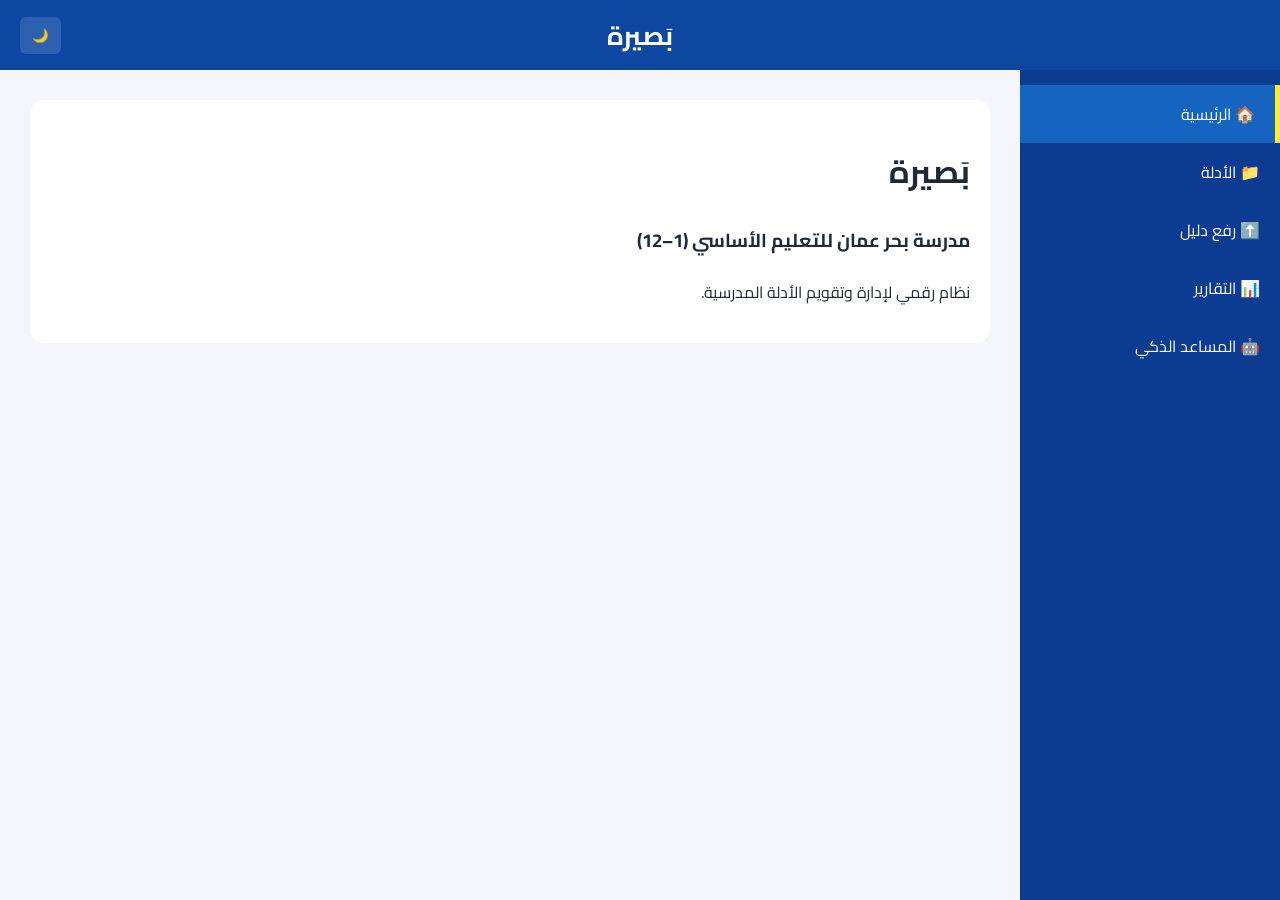
==== commit f8a6abf2: "index.html" ====
--- a/index.html
+++ b/index.html
@@ -22,7 +22,7 @@
 }
 
 *{box-sizing:border-box;font-family:'Cairo',sans-serif}
-body{margin:0;background:var(--bg);color:var(--text);transition:.3s}
+body{margin:0;background:var(--bg);color:var(--text)}
 
 .topbar{
   height:70px;background:var(--main);color:#fff;
@@ -36,7 +36,6 @@
 }
 
 .layout{display:flex}
-
 .sidebar{
   width:260px;background:#0b3c91;
   min-height:calc(100vh - 70px);padding-top:15px
@@ -58,57 +57,32 @@
   background:var(--card);
   border-radius:14px;
   padding:20px;
+  margin-bottom:20px
 }
 
-.center{text-align:center}
-.logo{width:120px;margin-bottom:15px}
-
 /* الأدلة */
-.dept-grid{
-  display:grid;
-  grid-template-columns:repeat(4,1fr);
-  gap:15px;
-  margin-bottom:25px
-}
-.dept-card{
-  background:var(--card);
-  border-radius:12px;
-  padding:15px;
-  text-align:center
-}
+.dept-grid{display:grid;grid-template-columns:repeat(4,1fr);gap:15px}
+.dept-card{background:var(--card);padding:15px;border-radius:12px;text-align:center}
 .dept-card button{
-  margin-top:10px;
-  background:var(--main);
-  color:#fff;border:none;
-  padding:6px 12px;
-  border-radius:6px;cursor:pointer
+  margin-top:10px;background:var(--main);color:#fff;
+  border:none;padding:6px 12px;border-radius:6px;cursor:pointer
 }
 
-.filters{
-  display:flex;
-  gap:10px;
+.evidence-grid{display:grid;grid-template-columns:repeat(2,1fr);gap:15px}
+.evidence-card{background:var(--card);padding:15px;border-radius:12px}
+.status{font-weight:700}
+.pending{color:var(--pending)}
+
+/* رفع الدليل */
+.upload-form input,.upload-form select,.upload-form textarea{
+  width:100%;padding:10px;margin-bottom:12px;
+  border-radius:6px;border:1px solid #ccc
+}
+.drop-zone{
+  border:2px dashed #999;
+  padding:20px;text-align:center;border-radius:10px;
   margin-bottom:15px
 }
-.filters input,.filters select{
-  padding:8px;
-  border-radius:6px;
-  border:1px solid #ccc
-}
-
-.evidence-grid{
-  display:grid;
-  grid-template-columns:repeat(2,1fr);
-  gap:15px
-}
-.evidence-card{
-  background:var(--card);
-  border-radius:12px;
-  padding:15px
-}
-.status{font-weight:700}
-.approved{color:var(--approved)}
-.pending{color:var(--pending)}
-.rejected{color:var(--rejected)}
 </style>
 </head>
 
@@ -117,7 +91,6 @@
 <div class="topbar">
   بَصيرة
   <div class="actions">
-    <button onclick="toggleLang()">🌐</button>
     <button onclick="toggleMode()">🌙</button>
   </div>
 </div>
@@ -127,58 +100,45 @@
 <div class="sidebar">
   <a class="active" onclick="showSection('home',this)">🏠 الرئيسية</a>
   <a onclick="showSection('evidence',this)">📁 الأدلة</a>
+  <a onclick="showSection('upload',this)">⬆️ رفع دليل</a>
   <a onclick="showSection('reports',this)">📊 التقارير</a>
   <a onclick="showSection('ai',this)">🤖 المساعد الذكي</a>
 </div>
 
 <div class="content">
 
-<!-- الرئيسية -->
 <div id="home" class="section active">
   <div class="card center">
-    <img src="school-logo.png" class="logo">
     <h1>بَصيرة</h1>
     <h3>مدرسة بحر عمان للتعليم الأساسي (1–12)</h3>
-    <p>
-      نظام رقمي لتجميع وتحليل الأدلة المدرسية
-      وفق محاور التقويم المعتمدة لدعم القيادة المدرسية.
-    </p>
+    <p>نظام رقمي لإدارة وتقويم الأدلة المدرسية.</p>
   </div>
 </div>
 
-<!-- الأدلة -->
 <div id="evidence" class="section">
   <h2>الأدلة المدرسية</h2>
-
-  <!-- الأقسام -->
-  <div class="dept-grid" id="deptGrid"></div>
-
-  <!-- الفلاتر -->
-  <div class="filters">
-    <input id="search" placeholder="بحث عن دليل">
-    <select id="statusFilter">
-      <option value="">كل الحالات</option>
-      <option value="معتمد">معتمد</option>
-      <option value="قيد المراجعة">قيد المراجعة</option>
-      <option value="مرفوض">مرفوض</option>
-    </select>
-  </div>
-
-  <!-- الأدلة -->
   <div class="evidence-grid" id="evidenceGrid"></div>
 </div>
 
-<!-- التقارير -->
-<div id="reports" class="section">
-  <h2>التقارير</h2>
-  <p>سيتم تطوير التقارير في المرحلة القادمة.</p>
+<div id="upload" class="section">
+  <h2>رفع دليل</h2>
+  <div class="card upload-form">
+    <input id="title" placeholder="عنوان الدليل">
+    <textarea id="desc" placeholder="وصف الدليل"></textarea>
+
+    <select id="dept"></select>
+
+    <div class="drop-zone">
+      اسحب الملف هنا أو اختر ملفًا
+      <input type="file">
+    </div>
+
+    <button onclick="saveEvidence()">حفظ الدليل</button>
+  </div>
 </div>
 
-<!-- المساعد الذكي -->
-<div id="ai" class="section">
-  <h2>المساعد الذكي</h2>
-  <p>مساعد ذكي لدعم مدير المدرسة.</p>
-</div>
+<div id="reports" class="section"><h2>التقارير</h2></div>
+<div id="ai" class="section"><h2>المساعد الذكي</h2></div>
 
 </div>
 </div>
@@ -191,52 +151,38 @@
   el.classList.add('active');
 }
 function toggleMode(){document.body.classList.toggle('dark')}
-function toggleLang(){
-  document.documentElement.dir =
-  document.documentElement.dir==='rtl'?'ltr':'rtl'
+
+const departments=[
+"الرياضيات","العلوم","اللغة العربية","اللغة الإنجليزية",
+"التربية الإسلامية","الدراسات الاجتماعية","المختبرات",
+"الموسيقى","الفنون","الابتكار وريادة الأعمال"
+];
+
+const deptSelect=document.getElementById("dept");
+departments.forEach(d=>deptSelect.add(new Option(d,d)));
+
+let evidences=[];
+
+function saveEvidence(){
+  evidences.push({
+    title:title.value,
+    desc:desc.value,
+    dept:dept.value,
+    status:"قيد المراجعة"
+  });
+  renderEvidence();
+  alert("تم حفظ الدليل");
 }
 
-/* الأقسام */
-const departments=[
-"الرياضيات","العلوم","اللغة العربية","اللغة الإنجليزية",
-"التربية الإسلامية","الدراسات الاجتماعية",
-"المختبرات","الموسيقى","الفنون",
-"الابتكار وريادة الأعمال","الأنشطة الطلابية",
-"التوجيه المهني","مصادر التعلم","شؤون الطلاب"
-];
-
-const evidences=[
-{dept:"الرياضيات",title:"خطة القسم",desc:"خطة فصلية",status:"معتمد"},
-{dept:"العلوم",title:"سجل المختبر",desc:"تجارب عملية",status:"قيد المراجعة"},
-{dept:"اللغة العربية",title:"خطة علاجية",desc:"ضعف القراءة",status:"مرفوض"}
-];
-
-const deptGrid=document.getElementById("deptGrid");
-const evidenceGrid=document.getElementById("evidenceGrid");
-
-departments.forEach(d=>{
-  deptGrid.innerHTML+=`
-  <div class="dept-card">
-    <strong>${d}</strong><br>
-    <button onclick="showDept('${d}')">عرض الأدلة</button>
-  </div>`;
-});
-
-function showDept(dept){
-  renderEvidence(dept);
-}
-
-function renderEvidence(dept){
+function renderEvidence(){
   evidenceGrid.innerHTML="";
-  evidences.filter(e=>!dept||e.dept===dept).forEach(e=>{
+  evidences.forEach(e=>{
     evidenceGrid.innerHTML+=`
     <div class="evidence-card">
       <h4>${e.title}</h4>
       <p>${e.desc}</p>
       <small>${e.dept}</small><br>
-      <span class="status ${e.status==='معتمد'?'approved':e.status==='قيد المراجعة'?'pending':'rejected'}">
-        ${e.status}
-      </span>
+      <span class="status pending">${e.status}</span>
     </div>`;
   });
 }
